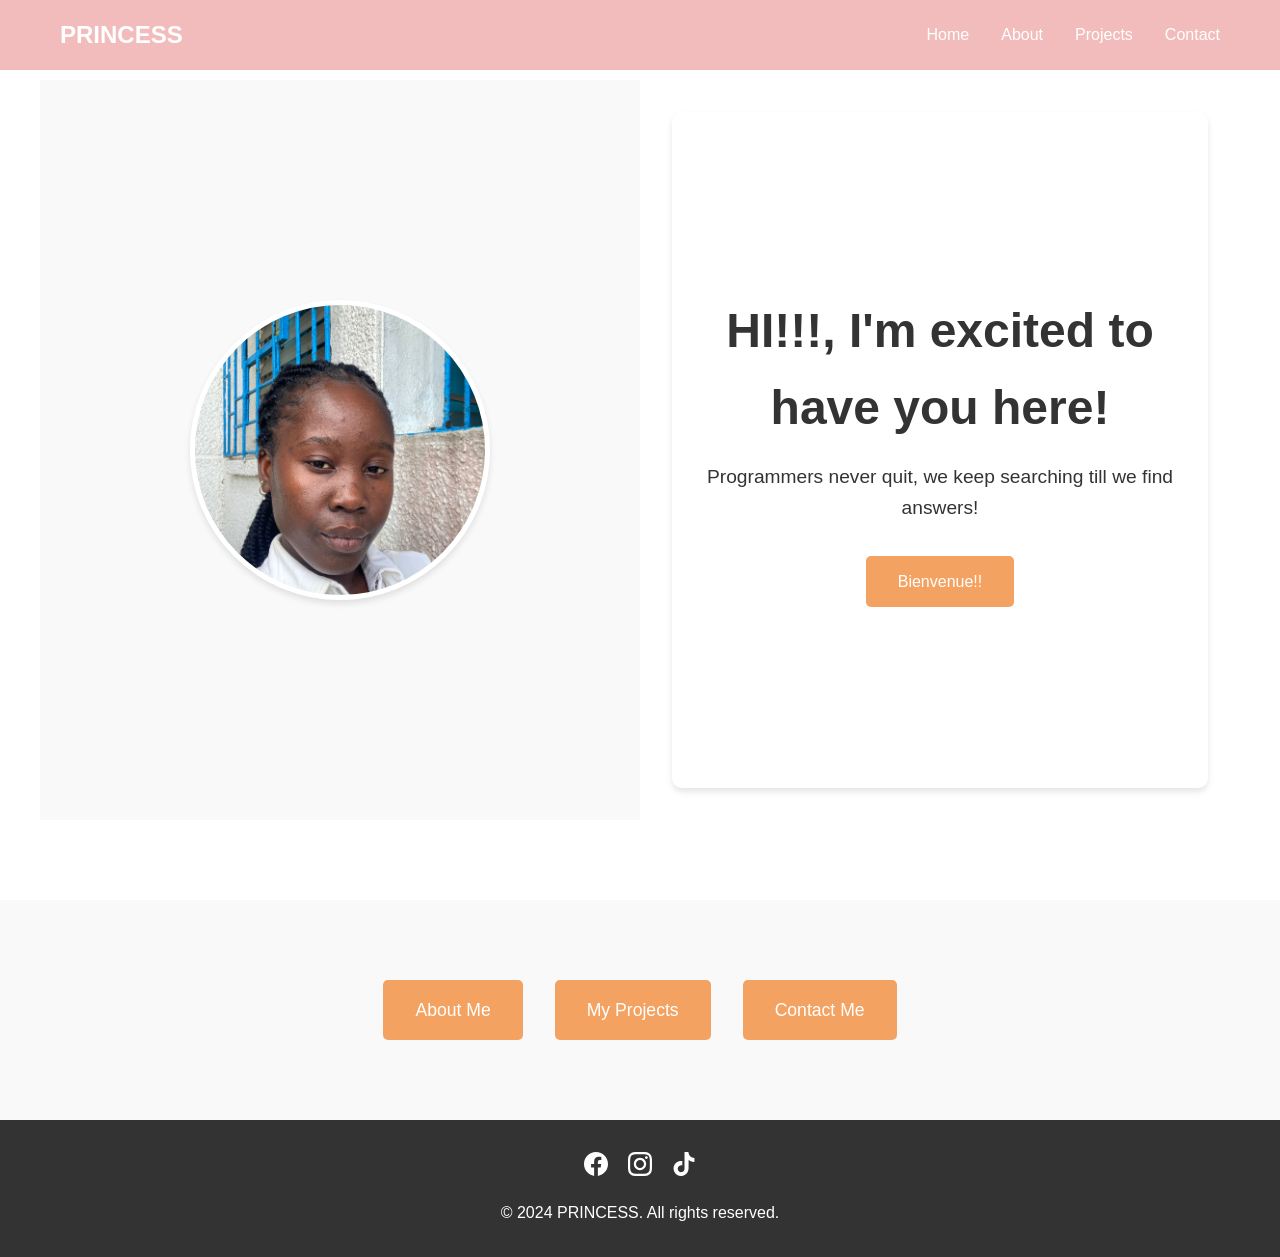
==== index.html @ 7ab3a689 "first update" ====
<!DOCTYPE html>
<html lang="en">
<head>
    <meta charset="UTF-8">
    <meta name="viewport" content="width=device-width, initial-scale=1.0">
    <title>PRINCESS</title>
    <link rel="stylesheet" href="styles.css">
</head>
<body>
    <header>
        <nav>
            <a href="index.html" class="logo">PRINCESS</a>
            <button class="hamburger" aria-label="Toggle menu">
                <span></span>
                <span></span>
                <span></span>
            </button>
            <ul class="nav-menu">
                <li><a href="index.html">Home</a></li>
                <li><a href="about.html">About</a></li>
                <li><a href="projects.html">Projects</a></li>
                <li><a href="contact.html">Contact</a></li>
            </ul>
        </nav>
    </header>

    <section id="home" class="hero">
        <div class="hero-content">
            <div class="hero-left">
                <img src="profile.jpeg" alt="My Profile Picture" class="hero-pic">
            </div>
            <div class="hero-right">
                <div class="hero-text">
                    <h1>HI!!!, I'm excited to have you here!</h1>
                    <p>Programmers never quit, we keep searching till we find answers!</p>
                    <a href="about.html" class="btn">Bienvenue!!</a>
                </div>
            </div>
        </div>
    </section>

    <section id="links" class="links">
        <div class="container">
            <div class="link-buttons">
                <a href="about.html" class="btn">About Me</a>
                <a href="projects.html" class="btn">My Projects</a>
                <a href="contact.html" class="btn">Contact Me</a>
            </div>
        </div>
    </section>

    <div class="floating-buttons">
        <a href="contact.html" class="btn">Contact Me</a>
        <a href="projects.html" class="btn">View Projects</a>
    </div>

    <footer>
        <div class="social-icons">
            <a href="#" aria-label="Facebook" target="_blank">
                <svg width="24" height="24" viewBox="0 0 24 24" fill="currentColor">
                    <path d="M24 12.073c0-6.627-5.373-12-12-12s-12 5.373-12 12c0 5.99 4.388 10.954 10.125 11.854v-8.385H7.078v-3.47h3.047V9.43c0-3.007 1.792-4.669 4.533-4.669 1.312 0 2.686.235 2.686.235v2.953H15.83c-1.491 0-1.956.925-1.956 1.874v2.25h3.328l-.532 3.47h-2.796v8.385C19.612 23.027 24 18.062 24 12.073z"/>
                </svg>
            </a>
            <a href="#" aria-label="Instagram" target="_blank">
                <svg width="24" height="24" viewBox="0 0 24 24" fill="currentColor">
                    <path d="M12 2.163c3.204 0 3.584.012 4.85.07 3.252.148 4.771 1.691 4.919 4.919.058 1.265.069 1.645.069 4.849 0 3.205-.012 3.584-.069 4.849-.149 3.225-1.664 4.771-4.919 4.919-1.266.058-1.644.07-4.85.07-3.204 0-3.584-.012-4.849-.07-3.26-.149-4.771-1.699-4.919-4.92-.058-1.265-.07-1.644-.07-4.849 0-3.204.013-3.583.07-4.849.149-3.227 1.664-4.771 4.919-4.919 1.266-.057 1.645-.069 4.849-.069zm0-2.163c-3.259 0-3.667.014-4.947.072-4.358.2-6.78 2.618-6.98 6.98-.059 1.281-.073 1.689-.073 4.948 0 3.259.014 3.668.072 4.948.2 4.358 2.618 6.78 6.98 6.98 1.281.058 1.689.072 4.948.072 3.259 0 3.668-.014 4.948-.072 4.354-.2 6.782-2.618 6.979-6.98.059-1.28.073-1.689.073-4.948 0-3.259-.014-3.667-.072-4.947-.196-4.354-2.617-6.78-6.979-6.98-1.281-.059-1.69-.073-4.949-.073zm0 5.838c-3.403 0-6.162 2.759-6.162 6.162s2.759 6.163 6.162 6.163 6.162-2.759 6.162-6.163c0-3.403-2.759-6.162-6.162-6.162zm0 10.162c-2.209 0-4-1.79-4-4 0-2.209 1.791-4 4-4s4 1.791 4 4c0 2.21-1.791 4-4 4zm6.406-11.845c-.796 0-1.441.645-1.441 1.44s.645 1.44 1.441 1.44c.795 0 1.439-.645 1.439-1.44s-.644-1.44-1.439-1.44z"/>
                </svg>
            </a>
            <a href="#" aria-label="TikTok" target="_blank">
                <svg width="24" height="24" viewBox="0 0 24 24" fill="currentColor">
                    <path d="M12.525.02c1.31-.02 2.61-.01 3.91-.02.08 1.53.63 3.09 1.75 4.17 1.12 1.11 2.7 1.62 4.24 1.79v4.03c-1.44-.05-2.89-.35-4.2-.97-.57-.26-1.1-.59-1.62-.93-.01 2.92.01 5.84-.02 8.75-.08 1.4-.54 2.79-1.35 3.94-1.31 1.92-3.58 3.17-5.91 3.21-1.43.08-2.86-.31-4.08-1.03-2.02-1.19-3.44-3.37-3.65-5.71-.02-.5-.03-1-.01-1.49.18-1.9 1.12-3.72 2.58-4.96 1.66-1.44 3.98-2.13 6.15-1.72.02 1.48-.04 2.96-.04 4.44-.99-.32-2.15-.23-3.02.37-.63.41-1.11 1.04-1.36 1.75-.21.51-.15 1.07-.14 1.61.24 1.64 1.82 3.02 3.5 2.87 1.12-.01 2.19-.66 2.77-1.61.19-.33.4-.67.41-1.06.1-1.79.06-3.57.07-5.36.01-4.03-.01-8.05.02-12.07z"/>
                </svg>
            </a>
        </div>
        <p>&copy; 2024 PRINCESS. All rights reserved.</p>
    </footer>

    <script src="script.js"></script>
</body>
</html>
---- styles.css ----
/* Reset and base styles */
* {
    margin: 0;
    padding: 0;
    box-sizing: border-box;
}

body {
    font-family: 'Arial', sans-serif;
    line-height: 1.6;
    color: #333;
    scroll-behavior: smooth;
}

.container {
    max-width: 1200px;
    margin: 0 auto;
    padding: 0 20px;
}

/* Header */
header {
    background: #f3bcbc;
    color: #fff;
    padding: 1rem 0;
    position: fixed;
    width: 100%;
    top: 0;
    z-index: 100;
}

nav {
    position: relative;
    display: flex;
    justify-content: space-between;
    align-items: center;
    max-width: 1200px;
    margin: 0 auto;
    padding: 0 20px;
    position: relative;
}

.logo {
    font-size: 1.5rem;
    font-weight: bold;
    text-decoration: none;
    color: #fff;
}

.logo:hover {
    color: #f4a261;
}

nav ul {
    display: flex;
    list-style: none;
}

nav ul li {
    margin-left: 2rem;
}

nav ul li a {
    color: #fff;
    text-decoration: none;
    transition: color 0.3s;
}

nav ul li a:hover {
    color: #f4a261;
}

/* Hamburger menu */
.hamburger {
    display: none;
    flex-direction: column;
    cursor: pointer;
    background: none;
    border: none;
    padding: 0;
}

.hamburger span {
    width: 25px;
    height: 3px;
    background: #fff;
    margin: 3px 0;
    transition: 0.3s;
}

.nav-menu {
    transition: all 0.3s ease;
}

/* Responsive */
@media (max-width: 768px) {
    .hamburger {
        display: flex;
    }

    nav ul {
        display: none;
    }

    .nav-menu.active {
        display: flex;
        flex-direction: column;
        position: absolute;
        top: 100%;
        left: 0;
        width: 100%;
        background: #333;
        padding: 1rem 0;
        margin: 0;
    }

    .nav-menu.active li {
        margin: 0;
        text-align: center;
    }

    .nav-menu.active li a {
        display: block;
        padding: 1rem;
    }
}

/* Hero section */
.hero {
    height: 100vh;
    display: flex;
    align-items: center;
    justify-content: center;
}

.hero-content {
    display: grid;
    grid-template-columns: 1fr 1fr;
    width: 100%;
    height: 100%;
    max-width: 1200px;
}

.hero-left {
    background: #f9f9f9;
    display: flex;
    justify-content: center;
    align-items: center;
}

.hero-right {
    display: flex;
    justify-content: center;
    align-items: center;
    padding: 2rem;
    background: #fff;
    margin: 2rem;
    border-radius: 10px;
    box-shadow: 0 4px 6px rgba(0, 0, 0, 0.1);
}

.hero-pic {
    width: 300px;
    height: 300px;
    border-radius: 50%;
    object-fit: cover;
    border: 5px solid #fff;
    box-shadow: 0 4px 6px rgba(0, 0, 0, 0.1);
}

.hero-text {
    text-align: center;
}

.hero-text h1 {
    font-size: 3rem;
    margin-bottom: 1rem;
}

.hero-text p {
    font-size: 1.2rem;
    margin-bottom: 2rem;
}

/* Button */
.btn {
    display: inline-block;
    background: #f4a261;
    color: #fff;
    padding: 0.8rem 2rem;
    text-decoration: none;
    border-radius: 5px;
    transition: background 0.3s;
}

.btn:hover {
    background: #e76f51;
}

/* Sections */
section {
    padding: 5rem 0;
}

section h2 {
    text-align: center;
    font-size: 2.5rem;
    margin-bottom: 2rem;
    color: #333;
}

/* About section */
.about-content {
    display: flex;
    align-items: center;
    gap: 2rem;
    max-width: 800px;
    margin: 0 auto;
}

.profile-pic {
    width: 200px;
    height: 200px;
    border-radius: 50%;
    object-fit: cover;
    border: 5px solid #f4a261;
}

.about-text {
    flex: 1;
}

.about-text p {
    font-size: 1.1rem;
    margin-bottom: 2rem;
}

.skills {
    display: flex;
    justify-content: center;
    flex-wrap: wrap;
    gap: 1rem;
}

.skill {
    background: #f4a261;
    color: #fff;
    padding: 0.5rem 1rem;
    border-radius: 20px;
    font-weight: bold;
}

/* Projects section */
.project-grid {
    display: grid;
    grid-template-columns: repeat(auto-fit, minmax(300px, 1fr));
    gap: 2rem;
}

.project {
    background: #f9f9f9;
    padding: 2rem;
    border-radius: 10px;
    box-shadow: 0 5px 15px rgba(0,0,0,0.1);
    transition: transform 0.3s;
}

.project:hover {
    transform: translateY(-5px);
}

.project h3 {
    margin-bottom: 1rem;
    color: #333;
}

/* Contact section */
form {
    max-width: 600px;
    margin: 0 auto;
}

input, textarea {
    width: 100%;
    padding: 1rem;
    margin-bottom: 1rem;
    border: 1px solid #ddd;
    border-radius: 5px;
    font-size: 1rem;
}

textarea {
    height: 150px;
    resize: vertical;
}

button[type="submit"] {
    width: 100%;
    padding: 1rem;
    background: #f4a261;
    color: #fff;
    border: none;
    border-radius: 5px;
    font-size: 1rem;
    cursor: pointer;
    transition: background 0.3s;
}

button[type="submit"]:hover {
    background: #e76f51;
}

/* Footer */
footer {
    background: #333;
    color: #fff;
    text-align: center;
    padding: 1rem 0;
}

/* Responsive */
@media (max-width: 768px) {
    nav ul {
        display: none; /* Could add mobile menu */
    }
    
    .hero-content h1 {
        font-size: 2rem;
    }
    
    section h2 {
        font-size: 2rem;
    }
}
/* Hamburger menu */
.hamburger {
    display: none;
    flex-direction: column;
    cursor: pointer;
    background: none;
    border: none;
    padding: 0;
}

.hamburger span {
    width: 25px;
    height: 3px;
    background: #fff;
    margin: 3px 0;
    transition: 0.3s;
}

.nav-menu {
    transition: all 0.3s ease;
}

/* Responsive */
@media (max-width: 768px) {
    .hamburger {
        display: flex;
    }

    nav ul {
        display: none;
    }

    .nav-menu.active {
        display: flex;
        flex-direction: column;
        position: absolute;
        top: 100%;
        left: 0;
        width: 100%;
        background: #333;
        padding: 1rem 0;
        margin: 0;
    }

    .nav-menu.active li {
        margin: 0;
        text-align: center;
    }

    .nav-menu.active li a {
        display: block;
        padding: 1rem;
    }
}

/* Projects section */
.projects {
    padding: 5rem 0;
    background: #f9f9f9;
}

.projects-grid {
    display: grid;
    grid-template-columns: repeat(auto-fit, minmax(300px, 1fr));
    gap: 2rem;
    max-width: 1000px;
    margin: 0 auto;
}

.project-card {
    background: #fff;
    padding: 2rem;
    border-radius: 8px;
    box-shadow: 0 4px 6px rgba(0, 0, 0, 0.1);
    text-align: center;
}

.project-card h3 {
    margin-bottom: 1rem;
    color: #333;
}

.project-card p {
    margin-bottom: 1.5rem;
    color: #666;
}

/* Contact section */
.contact {
    padding: 5rem 0;
}

.form-group {
    margin-bottom: 1.5rem;
}

.form-group label {
    display: block;
    margin-bottom: 0.5rem;
    font-weight: bold;
    color: #333;
}

.form-group input,
.form-group textarea {
    width: 100%;
    padding: 0.8rem;
    border: 1px solid #ddd;
    border-radius: 4px;
    font-size: 1rem;
}

.form-group textarea {
    height: 150px;
    resize: vertical;
}

/* Floating buttons */
.floating-buttons {
    position: fixed;
    bottom: 20px;
    right: 20px;
    display: flex;
    flex-direction: column;
    gap: 10px;
    opacity: 0;
    transform: translateY(20px);
    transition: opacity 0.6s, transform 0.6s;
    z-index: 1000;
}

.floating-buttons.visible {
    opacity: 1;
    transform: translateY(0);
}

.floating-buttons .btn {
    padding: 12px 20px;
    background: #f4a261;
    color: #fff;
    text-decoration: none;
    border-radius: 25px;
    box-shadow: 0 4px 6px rgba(0, 0, 0, 0.1);
    transition: background 0.3s, transform 0.3s;
}

.floating-buttons .btn:hover {
    background: #e76f51;
    transform: scale(1.05);
}

/* Footer */
footer {
    background: #333;
    color: #fff;
    text-align: center;
    padding: 2rem 0;
}

.social-icons {
    display: flex;
    justify-content: center;
    gap: 20px;
    margin-bottom: 1rem;
}

.social-icons a {
    color: #fff;
    transition: color 0.3s, transform 0.3s;
}

.social-icons a:hover {
    color: #f4a261;
    transform: scale(1.1);
}

.social-icons svg {
    width: 24px;
    height: 24px;
}

/* Links section */
.links {
    padding: 5rem 0;
    background: #f9f9f9;
    text-align: center;
}

.link-buttons {
    display: flex;
    justify-content: center;
    gap: 2rem;
    flex-wrap: wrap;
}

.link-buttons .btn {
    padding: 1rem 2rem;
    font-size: 1.1rem;
}
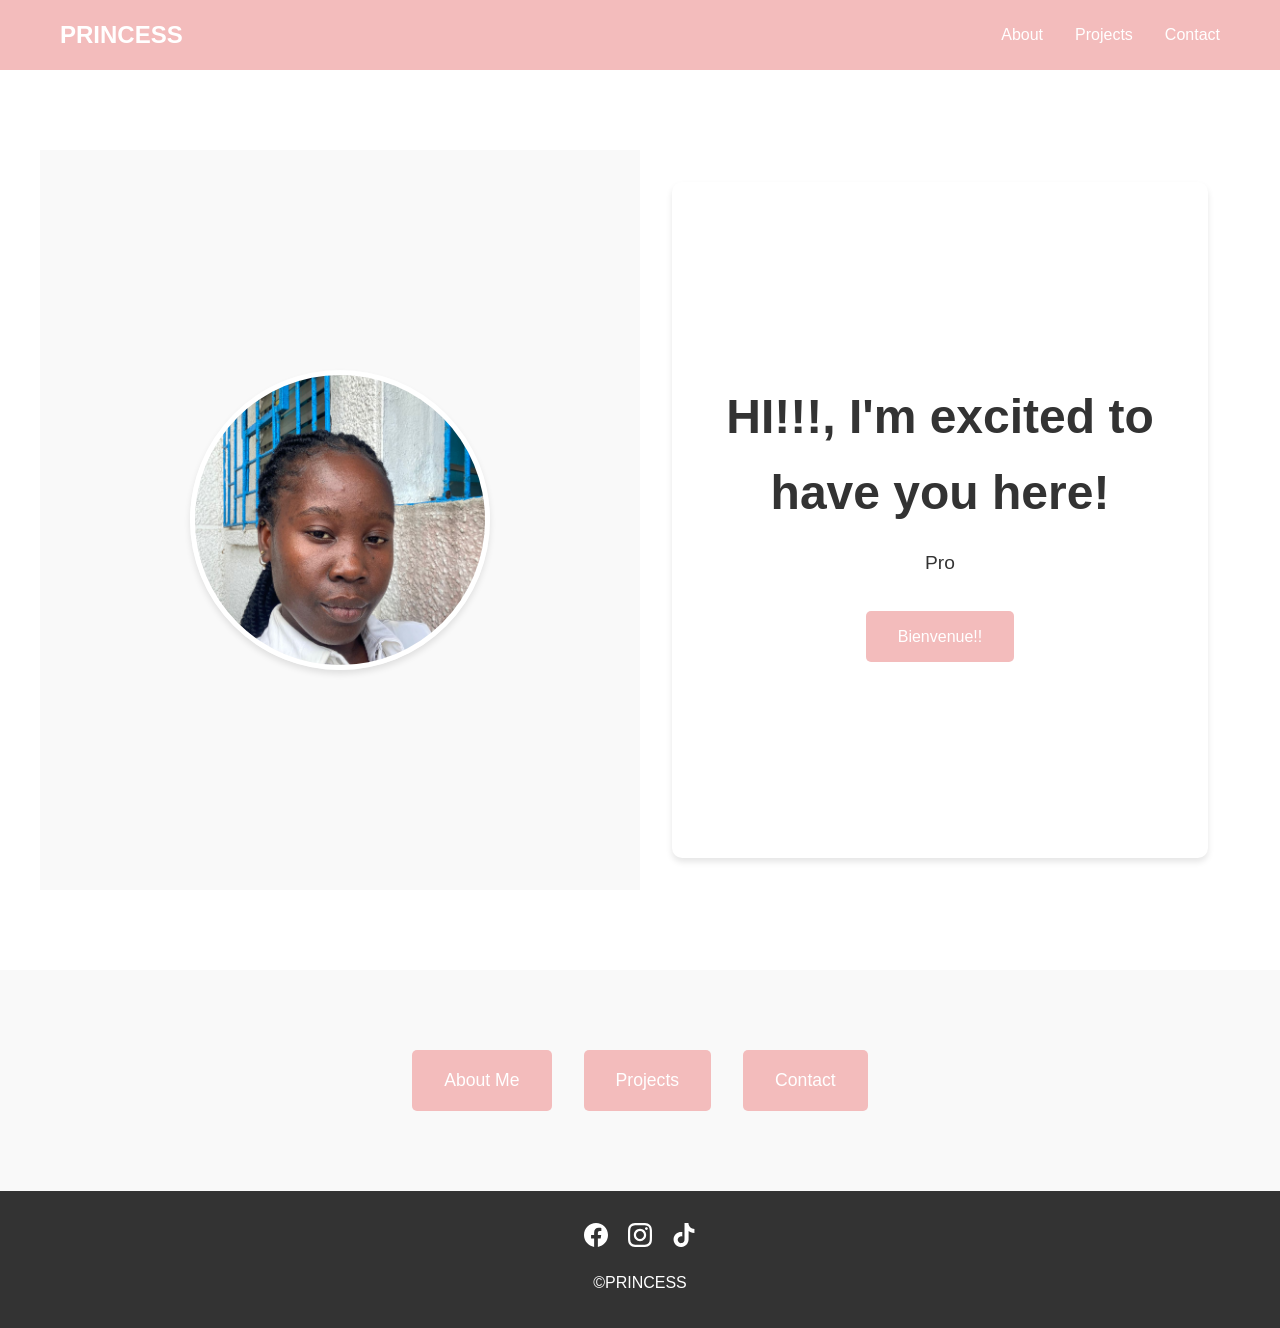
==== commit 2f2311ba: "new changes" ====
--- a/index.html
+++ b/index.html
@@ -16,7 +16,6 @@
                 <span></span>
             </button>
             <ul class="nav-menu">
-                <li><a href="index.html">Home</a></li>
                 <li><a href="about.html">About</a></li>
                 <li><a href="projects.html">Projects</a></li>
                 <li><a href="contact.html">Contact</a></li>
@@ -43,15 +42,15 @@
         <div class="container">
             <div class="link-buttons">
                 <a href="about.html" class="btn">About Me</a>
-                <a href="projects.html" class="btn">My Projects</a>
-                <a href="contact.html" class="btn">Contact Me</a>
+                <a href="projects.html" class="btn">Projects</a>
+                <a href="contact.html" class="btn">Contact</a>
             </div>
         </div>
     </section>
 
     <div class="floating-buttons">
-        <a href="contact.html" class="btn">Contact Me</a>
-        <a href="projects.html" class="btn">View Projects</a>
+        <a href="contact.html" class="btn">Contact</a>
+        <a href="projects.html" class="btn">Projects</a>
     </div>
 
     <footer>
@@ -72,7 +71,7 @@
                 </svg>
             </a>
         </div>
-        <p>&copy; 2024 PRINCESS. All rights reserved.</p>
+        <p>&copy;PRINCESS</p>
     </footer>
 
     <script src="script.js"></script>
--- a/styles.css
+++ b/styles.css
@@ -23,10 +23,8 @@
     background: #f3bcbc;
     color: #fff;
     padding: 1rem 0;
-    position: fixed;
+    position: static;
     width: 100%;
-    top: 0;
-    z-index: 100;
 }
 
 nav {
@@ -185,7 +183,7 @@
 /* Button */
 .btn {
     display: inline-block;
-    background: #f4a261;
+    background: #f3bcbc;
     color: #fff;
     padding: 0.8rem 2rem;
     text-decoration: none;
@@ -223,7 +221,7 @@
     height: 200px;
     border-radius: 50%;
     object-fit: cover;
-    border: 5px solid #f4a261;
+    border: 5px solid #f3bcbc;
 }
 
 .about-text {
@@ -243,7 +241,7 @@
 }
 
 .skill {
-    background: #f4a261;
+    background: #f3bcbc;
     color: #fff;
     padding: 0.5rem 1rem;
     border-radius: 20px;
@@ -297,7 +295,7 @@
 button[type="submit"] {
     width: 100%;
     padding: 1rem;
-    background: #f4a261;
+    background: #f3bcbc;
     color: #fff;
     border: none;
     border-radius: 5px;
@@ -320,8 +318,25 @@
 
 /* Responsive */
 @media (max-width: 768px) {
+    .hamburger {
+        display: none;
+    }
+    
     nav ul {
-        display: none; /* Could add mobile menu */
+        display: flex;
+        flex-direction: column;
+        padding: 1rem 0;
+        margin: 0;
+    }
+    
+    nav ul li {
+        margin: 0;
+        text-align: center;
+    }
+    
+    nav ul li a {
+        display: block;
+        padding: 1rem;
     }
     
     .hero-content h1 {
@@ -330,6 +345,23 @@
     
     section h2 {
         font-size: 2rem;
+    }
+    
+    .container {
+        padding: 0 15px;
+    }
+    
+    body {
+        padding-top: 60px;
+    }
+    
+    section {
+        padding: 4rem 0;
+    }
+    
+    .about-content {
+        flex-direction: column;
+        text-align: center;
     }
 }
 /* Hamburger menu */
@@ -354,39 +386,6 @@
     transition: all 0.3s ease;
 }
 
-/* Responsive */
-@media (max-width: 768px) {
-    .hamburger {
-        display: flex;
-    }
-
-    nav ul {
-        display: none;
-    }
-
-    .nav-menu.active {
-        display: flex;
-        flex-direction: column;
-        position: absolute;
-        top: 100%;
-        left: 0;
-        width: 100%;
-        background: #333;
-        padding: 1rem 0;
-        margin: 0;
-    }
-
-    .nav-menu.active li {
-        margin: 0;
-        text-align: center;
-    }
-
-    .nav-menu.active li a {
-        display: block;
-        padding: 1rem;
-    }
-}
-
 /* Projects section */
 .projects {
     padding: 5rem 0;
@@ -470,7 +469,7 @@
 
 .floating-buttons .btn {
     padding: 12px 20px;
-    background: #f4a261;
+    background: #7fa04a;
     color: #fff;
     text-decoration: none;
     border-radius: 25px;
@@ -531,3 +530,104 @@
     padding: 1rem 2rem;
     font-size: 1.1rem;
 }
+/* Contact Info Section (ADD THIS AT THE END) */
+.info-section {
+    margin-top: 40px;
+}
+
+.info-box {
+    display: flex;
+    align-items: center;
+    margin-bottom: 20px;
+}
+
+.icon {
+    background: #ebd1d1;
+    color: #f3bcbc;
+    width: 50px;
+    height: 50px;
+    border-radius: 50%;
+    display: flex;
+    align-items: center;
+    justify-content: center;
+    margin-right: 15px;
+    font-size: 20px;
+}
+
+.info-box h3 {
+    margin: 0;
+    font-size: 18px;
+}
+
+.info-box p {
+    margin: 2px 0;
+    color: #555;
+}
+
+/* Lightbox */
+.lightbox {
+    display: none;
+    position: fixed;
+    z-index: 1000;
+    left: 0;
+    top: 0;
+    width: 100%;
+    height: 100%;
+    background-color: rgba(225, 149, 149, 0.8);
+    justify-content: center;
+    align-items: center;
+}
+
+.lightbox-content {
+    max-width: 90%;
+    max-height: 90%;
+}
+
+.close {
+    position: absolute;
+    top: 15px;
+    right: 35px;
+    color: #f1f1f1;
+    font-size: 40px;
+    font-weight: bold;
+    cursor: pointer;
+}
+
+.close:hover,
+.close:focus {
+    color: #bbb;
+}
+
+/* Lightbox */
+.lightbox {
+    display: none;
+    position: fixed;
+    z-index: 1000;
+    left: 0;
+    top: 0;
+    width: 100%;
+    height: 100%;
+    background-color: rgba(228, 147, 147, 0.8);
+    justify-content: center;
+    align-items: center;
+}
+
+.lightbox-content {
+    max-width: 90%;
+    max-height: 90%;
+}
+
+.close {
+    position: absolute;
+    top: 15px;
+    right: 35px;
+    color: #f1f1f1;
+    font-size: 40px;
+    font-weight: bold;
+    cursor: pointer;
+}
+
+.close:hover,
+.close:focus {
+    color: #bbb;
+}
